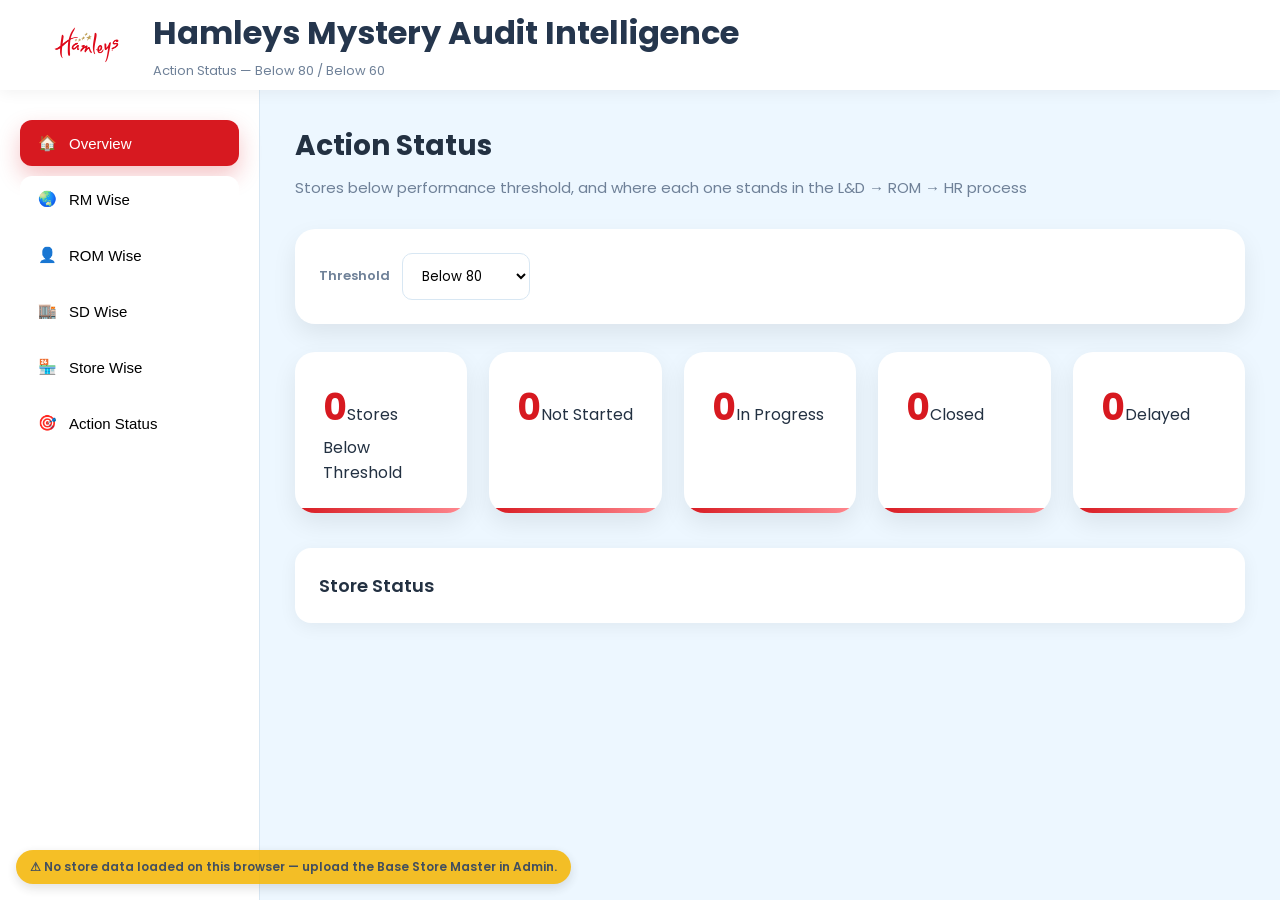
==== action-status.html @ 438d997a "Add files via upload" ====
<!DOCTYPE html>
<html lang="en">
<head>
<meta charset="UTF-8">
<meta name="viewport" content="width=device-width, initial-scale=1.0">
<title>Hamleys Mystery Audit Intelligence | Action Status</title>
<link rel="preconnect" href="https://fonts.googleapis.com">
<link rel="preconnect" href="https://fonts.gstatic.com" crossorigin>
<link href="https://fonts.googleapis.com/css2?family=Poppins:wght@300;400;500;600;700;800&display=swap" rel="stylesheet">
<link rel="stylesheet" href="assets/css/style.css?v=1.4.0">
<link rel="stylesheet" href="assets/css/dashboard.css?v=1.4.0">
<link rel="stylesheet" href="assets/css/animations.css?v=1.4.0">
</head>
<body>

<header class="top-header">
    <div class="header-left">
        <img src="assets/images/hamleys-logo.png?v=1.4.0" class="hamleys-logo" alt="Hamleys">
        <div class="header-title">
            <h1>Hamleys Mystery Audit Intelligence</h1>
            <span>Action Status — Below 80 / Below 60</span>
        </div>
    </div>
</header>

<div class="dashboard-layout">

    <aside class="sidebar">
        <div class="sidebar-menu">
            <button class="nav-item" id="navOverview"><span>🏠</span><span>Overview</span></button>
            <button class="nav-item" id="navRM"><span>🌏</span><span>RM Wise</span></button>
            <button class="nav-item" id="navROM"><span>👤</span><span>ROM Wise</span></button>
            <button class="nav-item" id="navSD"><span>🏬</span><span>SD Wise</span></button>
            <button class="nav-item" id="navStore"><span>🏪</span><span>Store Wise</span></button>
            <button class="nav-item" id="navActionStatus"><span>🎯</span><span>Action Status</span></button>
        </div>
    </aside>

    <main class="main-content">

        <section class="workspace-header">
            <div>
                <h2>Action Status</h2>
                <p class="workspace-subtitle">Stores below performance threshold, and where each one stands in the L&amp;D &rarr; ROM &rarr; HR process</p>
            </div>
        </section>

        <section class="filter-bar workspace-filters">
            <div class="filter-group">
                <label>Threshold</label>
                <select id="statusThreshold">
                    <option value="below80">Below 80</option>
                    <option value="below60">Below 60</option>
                </select>
            </div>
        </section>

        <section class="kpi-grid">
            <div class="kpi-card"><span class="summary-number" id="statusTotal">0</span><span>Stores Below Threshold</span></div>
            <div class="kpi-card"><span class="summary-number" id="statusNotStarted">0</span><span>Not Started</span></div>
            <div class="kpi-card"><span class="summary-number" id="statusInProgress">0</span><span>In Progress</span></div>
            <div class="kpi-card"><span class="summary-number" id="statusClosed">0</span><span>Closed</span></div>
            <div class="kpi-card"><span class="summary-number" id="statusDelayed">0</span><span>Delayed</span></div>
        </section>

        <section class="table-card mt-20">
            <h3>Store Status</h3>
            <table class="data-table" id="statusTable"></table>
        </section>

    </main>
</div>

<script src="assets/js/dataService.js?v=1.4.0"></script>
<script src="assets/js/cases.js?v=1.4.0"></script>
<script src="assets/js/app.js?v=1.4.0"></script>
<script src="assets/js/navigation.js?v=1.4.0"></script>
<script>
"use strict";

document.addEventListener("DOMContentLoaded", () => {
    document.getElementById("statusThreshold").addEventListener("change", render);
    render();
});

function render(){
    const threshold = document.getElementById("statusThreshold").value;
    const list = DataServiceAPI.getActionStatusList(threshold);

    setText("statusTotal", list.length);
    setText("statusNotStarted", list.filter(s => s.status === "Not Started").length);
    setText("statusInProgress", list.filter(s => s.status === "Open" && s.ldDone).length);
    setText("statusClosed", list.filter(s => s.status === "Closed").length);
    setText("statusDelayed", list.filter(s => s.romDelayed || s.hrDelayed).length);

    const table = document.getElementById("statusTable");
    table.innerHTML = `<tr><th>Store</th><th>Score</th><th>RM / ROM / SD</th><th>Pipeline</th><th>Status</th></tr>`;

    if(!list.length){
        table.innerHTML += `<tr><td colspan="5">No stores currently below ${threshold === "below60" ? "60" : "80"}%.</td></tr>`;
        return;
    }

    list.forEach(s => {
        const row = document.createElement("tr");
        row.innerHTML = `
            <td>${escapeHtml(s.storeName)}</td>
            <td>${s.overall}%</td>
            <td>${escapeHtml(s.rm||"-")} / ${escapeHtml(s.rom||"-")} / ${escapeHtml(s.sd||"-")}</td>
            <td>${pipeline(s)}</td>
            <td><span class="status ${s.status === "Closed" ? "success" : s.status === "Not Started" ? "danger" : "warning"}">${escapeHtml(s.status)}</span></td>
        `;
        table.appendChild(row);
    });
}

function pipeline(s){
    const step = (label, done, delayed) => {
        const cls = done ? "done" : (delayed ? "delayed" : "pending");
        const icon = done ? "&#10003;" : "&#10007;";
        return `<span class="pipeline-step ${cls}">${label} ${icon}</span>`;
    };
    return `<div class="pipeline">
        ${step("L&D", s.ldDone, false)}
        <span class="pipeline-arrow">&rarr;</span>
        ${step("ROM", s.romDone, s.romDelayed)}
        <span class="pipeline-arrow">&rarr;</span>
        ${step("HR", s.hrDone, s.hrDelayed)}
    </div>`;
}

function setText(id, value){
    const el = document.getElementById(id);
    if(el) el.textContent = value;
}

function escapeHtml(str){
    if(str === null || str === undefined) return "";
    return String(str).replace(/&/g,"&amp;").replace(/</g,"&lt;").replace(/>/g,"&gt;");
}
</script>

</body>
</html>
---- assets/css/style.css ----
/* ==========================================================
   Hamleys Mystery Audit Intelligence
   Global Stylesheet
   Version 2.0
   ========================================================== */

/* ==========================================================
   RESET
   ========================================================== */

*,
*::before,
*::after{
    margin:0;
    padding:0;
    box-sizing:border-box;
}

html{
    scroll-behavior:smooth;
}

body{

    font-family:'Poppins',sans-serif;

    background:#edf7ff;

    color:#233142;

    min-height:100vh;

    overflow-x:hidden;

}

/* ==========================================================
   COLOUR PALETTE
   ========================================================== */

:root{

    --hamleys-red:#d71920;

    --hamleys-dark:#8f1117;

    --hamleys-blue:#dff3ff;

    --hamleys-blue-dark:#9bd6ff;

    --background:#f5fbff;

    --card:#ffffff;

    --text:#25364d;

    --text-light:#6f8198;

    --success:#2ecc71;

    --warning:#f4b400;

    --danger:#ef5350;

    --border:#d8e7f3;

    --shadow:0 12px 30px rgba(0,0,0,.08);

    --radius:18px;

}

/* ==========================================================
   TYPOGRAPHY
   ========================================================== */

h1{

    font-size:32px;

    font-weight:700;

    color:var(--text);

}

h2{

    font-size:24px;

    font-weight:700;

}

h3{

    font-size:18px;

    font-weight:600;

}

h4{

    font-size:14px;

    color:var(--text-light);

    font-weight:500;

}

p{

    color:var(--text-light);

    line-height:1.7;

    font-size:15px;

}

/* ==========================================================
   LINKS
   ========================================================== */

a{

    text-decoration:none;

    color:inherit;

}

/* ==========================================================
   HEADER
   ========================================================== */

.top-header{

    position:sticky;

    top:0;

    z-index:999;

    height:90px;

    background:white;

    display:flex;

    justify-content:space-between;

    align-items:center;

    padding:0 40px;

    box-shadow:0 2px 15px rgba(0,0,0,.06);

}

.header-left{

    display:flex;

    align-items:center;

    gap:18px;

}

.hamleys-logo{

    height:64px;

    width:auto;

}

.header-title span{

    color:var(--text-light);

    font-size:13px;

}

.business-toggle{

    display:flex;

    background:#f0f5fa;

    border-radius:40px;

    padding:5px;

}

.toggle-btn{

    border:none;

    background:none;

    padding:12px 28px;

    cursor:pointer;

    font-weight:600;

    border-radius:30px;

    transition:.3s;

}

.toggle-btn.active{

    background:var(--hamleys-red);

    color:white;

}

/* ==========================================================
   MAIN LAYOUT
   ========================================================== */

.dashboard-layout{

    display:flex;

    min-height:calc(100vh - 90px);

}

/* ==========================================================
   SIDEBAR
   ========================================================== */

.sidebar{

    width:260px;

    background:white;

    padding:30px 20px;

    border-right:1px solid var(--border);

}

.sidebar-menu{

    display:flex;

    flex-direction:column;

    gap:10px;

}

.nav-item{

    display:flex;

    align-items:center;

    gap:12px;

    border:none;

    background:white;

    padding:14px 18px;

    border-radius:12px;

    cursor:pointer;

    transition:.25s;

    font-size:15px;

}

.nav-item:hover{

    background:var(--hamleys-blue);

}

.nav-item.active{

    background:var(--hamleys-red);

    color:white;

}

.nav-link{

    display:block;

    padding:14px 18px;

    border-radius:12px;

    transition:.25s;

}

.nav-link:hover{

    background:var(--hamleys-blue);

}

/* ==========================================================
   MAIN CONTENT
   ========================================================== */

.main-content{

    flex:1;

    padding:35px;

}

/* ==========================================================
   COMMON CARDS
   ========================================================== */

.card{

    background:white;

    border-radius:var(--radius);

    box-shadow:var(--shadow);

    padding:24px;

}

/* ==========================================================
   BUTTONS
   ========================================================== */

.primary-btn{

    border:none;

    background:var(--hamleys-red);

    color:white;

    padding:14px 24px;

    border-radius:12px;

    cursor:pointer;

    font-weight:600;

    transition:.3s;

}

.primary-btn:hover{

    background:var(--hamleys-dark);

}

/* ==========================================================
   INPUTS
   ========================================================== */

input,
select{

    width:100%;

    padding:12px 15px;

    border:1px solid var(--border);

    border-radius:10px;

    font-family:'Poppins',sans-serif;

    background:white;

}

label{

    display:block;

    margin-bottom:8px;

    font-size:13px;

    color:var(--text-light);

}

/* ==========================================================
   TABLES
   ========================================================== */

table{

    width:100%;

    border-collapse:collapse;

}

th{

    text-align:left;

    background:#f7fbff;

    padding:14px;

}

td{

    padding:14px;

    border-bottom:1px solid #edf2f7;

}

/* ==========================================================
   RESPONSIVE
   ========================================================== */

@media(max-width:1100px){

.sidebar{

    width:90px;

}

.nav-item span:last-child{

    display:none;

}

.header-title{

    display:none;

}

}

@media(max-width:768px){

.dashboard-layout{

    flex-direction:column;

}

.sidebar{

    width:100%;

    border-right:none;

    border-bottom:1px solid var(--border);

}

.main-content{

    padding:20px;

}

.top-header{

    padding:15px 20px;

    flex-direction:column;

    height:auto;

    gap:15px;

}

}

.header-right .back-link{
    text-decoration: none;
    display: inline-block;
}
---- assets/css/dashboard.css ----
/* ==========================================================
   DASHBOARD LAYOUT
   Hamleys Mystery Audit Intelligence
   ========================================================== */

/* ===========================
   HERO BANNER
=========================== */

.hero-banner{

    display:flex;

    justify-content:space-between;

    align-items:center;

    padding:40px;

    margin-bottom:35px;

    border-radius:24px;

    background:
    linear-gradient(135deg,#dff3ff 0%,#ffffff 100%);

    box-shadow:
    0 20px 45px rgba(0,0,0,.08);

    overflow:hidden;

    position:relative;

}

.hero-banner::before{

    content:"";

    position:absolute;

    right:-120px;

    top:-120px;

    width:320px;

    height:320px;

    background:rgba(215,25,32,.05);

    border-radius:50%;

}

.hero-left{

    width:60%;

    position:relative;

    z-index:2;

}

.hero-left h2{

    font-size:34px;

    margin-bottom:18px;

    line-height:1.3;

}

.hero-left h2 span{

    color:var(--hamleys-red);

}

.hero-left p{

    max-width:620px;

}

.hero-right{

    display:flex;

    justify-content:center;

    align-items:center;

    position:relative;

    z-index:2;

}

/* ===========================
   INDIA SCORE CARD
=========================== */

.hero-score-card{

    width:270px;

    height:270px;

    background:white;

    border-radius:30px;

    box-shadow:0 20px 45px rgba(0,0,0,.08);

    display:flex;

    flex-direction:column;

    justify-content:center;

    align-items:center;

}

.score-title{

    color:#8aa2b5;

    font-size:14px;

    letter-spacing:1px;

    text-transform:uppercase;

}

.score-value{

    font-size:72px;

    font-weight:800;

    color:var(--hamleys-red);

    margin:18px 0;

}

.score-change{

    font-weight:600;

    font-size:14px;

}

.score-change.positive{

    color:var(--success);

}

.score-change.negative{

    color:var(--danger);

}

/* ===========================
   KPI GRID
=========================== */

.kpi-grid{

    display:grid;

    grid-template-columns:repeat(5,1fr);

    gap:22px;

    margin-bottom:35px;

}

.kpi-card{

    background:white;

    border-radius:20px;

    padding:28px;

    box-shadow:0 10px 25px rgba(0,0,0,.08);

    transition:.35s;

    position:relative;

    overflow:hidden;

}

.kpi-card::after{

    content:"";

    position:absolute;

    left:0;

    bottom:0;

    width:100%;

    height:5px;

    background:linear-gradient(
        90deg,
        var(--hamleys-red),
        #ff8b92);

}

.kpi-card:hover{

    transform:translateY(-8px);

}

.kpi-card h4{

    margin-bottom:18px;

}

.kpi-card h2{

    font-size:40px;

    color:var(--hamleys-red);

}

/* ===========================
   FILTER BAR
=========================== */

.filter-bar{

    display:flex;

    justify-content:space-between;

    align-items:flex-end;

    gap:20px;

    background:white;

    border-radius:20px;

    padding:24px;

    margin-bottom:35px;

    box-shadow:0 8px 22px rgba(0,0,0,.06);

}

.filter-group{

    display:flex;

    align-items:center;

    gap:12px;

}

.filter-group label{

    margin:0;

    font-weight:600;

}

/* ===========================
   COUNTRY SUMMARY
=========================== */

.country-summary{

    display:grid;

    grid-template-columns:repeat(4,1fr);

    gap:20px;

    margin-bottom:35px;

}

.summary-card{

    background:white;

    border-radius:22px;

    padding:28px;

    box-shadow:0 10px 25px rgba(0,0,0,.08);

    transition:.3s;

}

.summary-card:hover{

    transform:translateY(-6px);

}

.summary-card h3{

    margin-bottom:18px;

}

.summary-number{

    font-size:36px;

    color:var(--hamleys-red);

    font-weight:700;

}

/* ===========================
   SECTION PERFORMANCE
=========================== */

.section-performance{

    margin-bottom:35px;

}

.section-header{

    display:flex;

    justify-content:space-between;

    align-items:center;

    margin-bottom:22px;

}

.section-card-grid{

    display:grid;

    grid-template-columns:repeat(auto-fit,minmax(220px,1fr));

    gap:20px;

}

.section-card{

    background:white;

    border-radius:18px;

    padding:22px;

    box-shadow:0 10px 22px rgba(0,0,0,.06);

    transition:.3s;

}

.section-card:hover{

    transform:translateY(-6px);

}

.section-card h4{

    margin-bottom:15px;

}

.section-score{

    font-size:38px;

    color:var(--hamleys-red);

    font-weight:700;

}

.section-progress{

    margin-top:16px;

    width:100%;

    height:10px;

    border-radius:30px;

    background:#eef5fb;

    overflow:hidden;

}

.section-progress span{

    display:block;

    height:100%;

    border-radius:30px;

    background:
    linear-gradient(
    90deg,
    var(--hamleys-red),
    #ff8b92);

}/* ==========================================================
   CHART LAYOUT
========================================================== */

.chart-row{

    display:grid;

    grid-template-columns:repeat(2,1fr);

    gap:24px;

    margin-bottom:32px;

}

.chart-card{

    background:#ffffff;

    border-radius:22px;

    padding:26px;

    box-shadow:0 10px 28px rgba(0,0,0,.08);

    transition:.35s;

    position:relative;

}

.chart-card:hover{

    transform:translateY(-6px);

}

.card-title{

    font-size:18px;

    font-weight:600;

    color:var(--text);

    margin-bottom:24px;

}

.chart-large{

    width:100%;

    height:380px;

}

/* ==========================================================
   PERFORMANCE TABLES
========================================================== */

.performance-row{

    display:grid;

    grid-template-columns:repeat(2,1fr);

    gap:24px;

    margin-bottom:35px;

}

.performance-card{

    background:#ffffff;

    border-radius:22px;

    padding:26px;

    box-shadow:0 10px 28px rgba(0,0,0,.08);

}

.performance-card table{

    margin-top:18px;

}

.performance-card th{

    background:#f3f8fc;

    font-size:13px;

    color:#6f8198;

}

.performance-card td{

    font-size:14px;

}

.performance-card tr:hover{

    background:#f8fcff;

}

/* ==========================================================
   AI INSIGHTS
========================================================== */

.ai-section{

    background:linear-gradient(
        135deg,
        #ffffff,
        #eef8ff);

    border-radius:24px;

    padding:30px;

    margin-bottom:40px;

    box-shadow:0 10px 28px rgba(0,0,0,.08);

}

.insight-container{

    display:grid;

    grid-template-columns:repeat(auto-fit,minmax(280px,1fr));

    gap:20px;

    margin-top:24px;

}

.insight-card{

    background:white;

    border-radius:18px;

    padding:22px;

    border-left:6px solid var(--hamleys-red);

    box-shadow:0 8px 20px rgba(0,0,0,.06);

}

.insight-card h4{

    margin-bottom:12px;

    color:var(--hamleys-red);

}

.insight-card p{

    font-size:14px;

}

/* ==========================================================
   STATUS BADGES
========================================================== */

.status{

    display:inline-flex;

    align-items:center;

    justify-content:center;

    padding:6px 14px;

    border-radius:40px;

    font-size:12px;

    font-weight:600;

}

.status.success{

    background:#e8f8ef;

    color:#2e7d32;

}

.status.warning{

    background:#fff8e5;

    color:#d48806;

}

.status.danger{

    background:#ffe9e8;

    color:#c62828;

}

.status.info{

    background:#eaf4ff;

    color:#1565c0;

}

/* ==========================================================
   SCORE CHIPS
========================================================== */

.score-chip{

    display:inline-block;

    min-width:70px;

    text-align:center;

    padding:8px 14px;

    border-radius:12px;

    font-weight:700;

    color:white;

}

.score-green{

    background:#2ecc71;

}

.score-yellow{

    background:#f4b400;

}

.score-orange{

    background:#fb8c00;

}

.score-red{

    background:#e53935;

}

/* ==========================================================
   LOADING STATE
========================================================== */

.loading-panel{

    display:flex;

    justify-content:center;

    align-items:center;

    flex-direction:column;

    gap:18px;

    min-height:260px;

}

.loader{

    width:60px;

    height:60px;

    border-radius:50%;

    border:6px solid #edf4fb;

    border-top:6px solid var(--hamleys-red);

    animation:spin 1s linear infinite;

}

@keyframes spin{

    from{

        transform:rotate(0deg);

    }

    to{

        transform:rotate(360deg);

    }

}

/* ==========================================================
   EMPTY STATE
========================================================== */

.empty-state{

    display:flex;

    flex-direction:column;

    justify-content:center;

    align-items:center;

    min-height:260px;

    text-align:center;

    color:#7b8ea3;

}

.empty-state h3{

    margin-bottom:12px;

}

.empty-state p{

    max-width:400px;

}

/* ==========================================================
   SECTION DIVIDERS
========================================================== */

.section-divider{

    height:1px;

    background:#e5edf4;

    margin:40px 0;

}

/* ==========================================================
   GLASS PANEL
========================================================== */

.glass-card{

    background:rgba(255,255,255,.75);

    backdrop-filter:blur(14px);

    border:1px solid rgba(255,255,255,.4);

    border-radius:22px;

    box-shadow:0 14px 28px rgba(0,0,0,.08);

    padding:24px;

}/* ==========================================================
   HIERARCHY WORKSPACE
========================================================== */

.hierarchy-workspace{

    margin-top:40px;

    margin-bottom:40px;

}

.workspace-header{

    display:flex;

    justify-content:space-between;

    align-items:center;

    margin-bottom:28px;

}

.workspace-header h2{

    font-size:28px;

    margin-bottom:8px;

}

.workspace-subtitle{

    color:var(--text-light);

}

.workspace-filters{

    display:grid;

    grid-template-columns:repeat(4,1fr);

    gap:20px;

    background:white;

    border-radius:20px;

    padding:24px;

    box-shadow:0 10px 25px rgba(0,0,0,.08);

    margin-bottom:28px;

}

.filter-item{

    display:flex;

    flex-direction:column;

}

.workspace-kpis{

    display:grid;

    grid-template-columns:repeat(4,1fr);

    gap:22px;

    margin-bottom:30px;

}

.workspace-kpi{

    background:white;

    border-radius:20px;

    padding:24px;

    text-align:center;

    box-shadow:0 10px 25px rgba(0,0,0,.08);

}

.workspace-kpi span{

    color:var(--text-light);

    font-size:13px;

}

.workspace-kpi h2{

    margin-top:12px;

    font-size:42px;

    color:var(--hamleys-red);

}

.workspace-chart-grid{

    display:grid;

    grid-template-columns:repeat(2,1fr);

    gap:24px;

    margin-bottom:30px;

}

.workspace-detail-grid{

    display:grid;

    grid-template-columns:1.2fr .8fr;

    gap:24px;

}

.detail-card{

    background:white;

    border-radius:22px;

    padding:24px;

    box-shadow:0 10px 25px rgba(0,0,0,.08);

}

/* ==========================================================
   REMARKS PANEL
========================================================== */

.remarks-panel{

    display:flex;

    flex-direction:column;

    gap:18px;

}

.remark{

    padding:18px;

    border-left:5px solid var(--hamleys-red);

    background:#fdfefe;

    border-radius:12px;

    box-shadow:0 4px 12px rgba(0,0,0,.05);

}

.remark h4{

    margin-bottom:8px;

}

.remark-date{

    font-size:12px;

    color:var(--text-light);

    margin-bottom:10px;

}

/* ==========================================================
   STORE PROFILE
========================================================== */

.store-profile{

    margin-top:50px;

}

.profile-header{

    display:flex;

    justify-content:space-between;

    align-items:center;

    margin-bottom:30px;

    background:white;

    border-radius:24px;

    padding:30px;

    box-shadow:0 10px 28px rgba(0,0,0,.08);

}

.profile-score{

    text-align:center;

}

.profile-score span{

    display:block;

    color:var(--text-light);

    margin-bottom:10px;

}

.profile-score h1{

    font-size:72px;

    color:var(--hamleys-red);

}

.profile-grid{

    display:grid;

    grid-template-columns:1fr 1fr;

    gap:24px;

    margin-bottom:30px;

}

.profile-card{

    background:white;

    border-radius:22px;

    padding:26px;

    box-shadow:0 10px 25px rgba(0,0,0,.08);

}

.info-table td{

    padding:12px 6px;

}

.info-table td:first-child{

    color:var(--text-light);

    width:45%;

}

/* ==========================================================
   TIMELINE
========================================================== */

.timeline{

    position:relative;

    margin-top:10px;

}

.timeline::before{

    content:"";

    position:absolute;

    left:18px;

    top:0;

    bottom:0;

    width:3px;

    background:#e3edf5;

}

.timeline-item{

    position:relative;

    padding-left:55px;

    margin-bottom:28px;

}

.timeline-item::before{

    content:"";

    position:absolute;

    left:10px;

    top:4px;

    width:18px;

    height:18px;

    border-radius:50%;

    background:var(--hamleys-red);

}

.timeline-title{

    font-weight:600;

    margin-bottom:4px;

}

.timeline-date{

    font-size:12px;

    color:var(--text-light);

    margin-bottom:8px;

}

/* ==========================================================
   UTILITIES
========================================================== */

.hidden{

    display:none !important;

}

.text-center{

    text-align:center;

}

.text-right{

    text-align:right;

}

.mt-20{

    margin-top:20px;

}

.mt-30{

    margin-top:30px;

}

.mb-20{

    margin-bottom:20px;

}

.mb-30{

    margin-bottom:30px;

}

/* ==========================================================
   RESPONSIVE
========================================================== */

@media(max-width:1200px){

.kpi-grid,
.country-summary,
.workspace-kpis{

    grid-template-columns:repeat(2,1fr);

}

.workspace-chart-grid,
.chart-row,
.performance-row,
.profile-grid,
.workspace-detail-grid{

    grid-template-columns:1fr;

}

}

@media(max-width:768px){

.hero-banner{

    flex-direction:column;

    text-align:center;

    gap:30px;

}

.hero-left{

    width:100%;

}

.hero-score-card{

    width:220px;

    height:220px;

}

.workspace-filters{

    grid-template-columns:1fr;

}

.kpi-grid,
.country-summary{

    grid-template-columns:1fr;

}

.section-card-grid{

    grid-template-columns:1fr;

}

.chart-large{

    height:300px;

}

.profile-score h1{

    font-size:52px;

}

.profile-header{

    flex-direction:column;

    gap:20px;

}

}

/* ==========================================================
   DATA TABLES (shared across all dashboards)
   ========================================================== */

.table-card{
    background:#fff;
    border-radius:16px;
    padding:24px;
    box-shadow:0 4px 18px rgba(0,0,0,.06);
    overflow-x:auto;
}

table.data-table{
    width:100%;
    border-collapse:collapse;
    font-size:14px;
}

table.data-table tr:first-child{
    background:var(--hamleys-red,#D71920);
    color:#fff;
}

table.data-table th{
    text-align:left;
    padding:12px 14px;
    font-weight:600;
    white-space:nowrap;
}

table.data-table td{
    padding:10px 14px;
    border-bottom:1px solid #eee;
    color:#233142;
}

table.data-table tr:not(:first-child):hover{
    background:#fafafa;
}

.upload-card{
    background:#fff;
    border-radius:16px;
    padding:24px;
    box-shadow:0 4px 18px rgba(0,0,0,.06);
    margin-bottom:24px;
}

.upload-card h3{
    margin-bottom:6px;
}

.upload-card p.hint{
    font-size:13px;
    color:#8a9ba8;
    margin-bottom:16px;
}

.upload-row{
    display:flex;
    gap:12px;
    align-items:center;
    flex-wrap:wrap;
}

.upload-row input[type="file"]{
    flex:1;
    min-width:220px;
    padding:10px;
    border:1px dashed #ccc;
    border-radius:10px;
    background:#fafafa;
}

.form-grid{
    display:grid;
    grid-template-columns:repeat(auto-fit, minmax(220px, 1fr));
    gap:16px;
    margin-bottom:16px;
}

.form-group label{
    display:block;
    font-size:13px;
    font-weight:600;
    margin-bottom:6px;
    color:#233142;
}

.form-group input,
.form-group select,
.form-group textarea{
    width:100%;
    padding:10px 12px;
    border:1px solid #ddd;
    border-radius:10px;
    font-family:inherit;
    font-size:14px;
}

.secondary-btn{
    background:#fff;
    border:1px solid var(--hamleys-red,#D71920);
    color:var(--hamleys-red,#D71920);
    padding:10px 20px;
    border-radius:10px;
    font-weight:600;
    cursor:pointer;
}

.secondary-btn:hover{
    background:#fff5f5;
}

/* ==========================================================
   COHORT LEADERBOARD
   ========================================================== */

table.data-table tr.cohort-row-active{
    background: #fff5f5;
    font-weight: 600;
}

table.data-table tr.cohort-row-active td:first-child{
    border-left: 4px solid var(--hamleys-red, #D71920);
}
---- assets/css/animations.css ----
/* ==========================================================
   Hamleys Mystery Audit Intelligence
   Animations
   Version 2.0
==========================================================*/

/* ===========================
   Fade In
=========================== */

@keyframes fadeIn{

    from{

        opacity:0;

    }

    to{

        opacity:1;

    }

}

.fade-in{

    animation:fadeIn .6s ease forwards;

}

/* ===========================
   Slide Up
=========================== */

@keyframes slideUp{

    from{

        transform:translateY(30px);

        opacity:0;

    }

    to{

        transform:translateY(0);

        opacity:1;

    }

}

.slide-up{

    animation:slideUp .6s ease forwards;

}

/* ===========================
   Slide Left
=========================== */

@keyframes slideLeft{

    from{

        transform:translateX(40px);

        opacity:0;

    }

    to{

        transform:translateX(0);

        opacity:1;

    }

}

.slide-left{

    animation:slideLeft .6s ease;

}

/* ===========================
   Slide Right
=========================== */

@keyframes slideRight{

    from{

        transform:translateX(-40px);

        opacity:0;

    }

    to{

        transform:translateX(0);

        opacity:1;

    }

}

.slide-right{

    animation:slideRight .6s ease;

}

/* ===========================
   Scale
=========================== */

@keyframes scaleIn{

    from{

        transform:scale(.92);

        opacity:0;

    }

    to{

        transform:scale(1);

        opacity:1;

    }

}

.scale-in{

    animation:scaleIn .45s ease;

}

/* ===========================
   Float
=========================== */

@keyframes floating{

    0%{

        transform:translateY(0px);

    }

    50%{

        transform:translateY(-8px);

    }

    100%{

        transform:translateY(0px);

    }

}

.float{

    animation:floating 4s ease infinite;

}

/* ===========================
   Pulse
=========================== */

@keyframes pulse{

    0%{

        transform:scale(1);

    }

    50%{

        transform:scale(1.05);

    }

    100%{

        transform:scale(1);

    }

}

.pulse{

    animation:pulse 2.2s infinite;

}

/* ===========================
   Dashboard Cards
=========================== */

.kpi-card,
.summary-card,
.chart-card,
.performance-card,
.profile-card,
.workspace-kpi{

    transition:

    transform .25s ease,

    box-shadow .25s ease;

}

.kpi-card:hover,
.summary-card:hover,
.chart-card:hover,
.performance-card:hover,
.profile-card:hover,
.workspace-kpi:hover{

    transform:translateY(-6px);

    box-shadow:

    0 22px 50px rgba(0,0,0,.12);

}

/* ===========================
   Navigation
=========================== */

.nav-item{

    transition:

    background .25s,

    color .25s,

    transform .25s;

}

.nav-item:hover{

    transform:translateX(6px);

}

.nav-item.active{

    box-shadow:

    0 10px 22px rgba(215,25,32,.25);

}

/* ===========================
   Buttons
=========================== */

.primary-btn{

    transition:

    transform .2s,

    box-shadow .2s,

    background .2s;

}

.primary-btn:hover{

    transform:translateY(-2px);

    box-shadow:

    0 12px 24px rgba(215,25,32,.25);

}

.primary-btn:active{

    transform:scale(.97);

}

/* ===========================
   Toggle
=========================== */

.toggle-btn{

    transition:

    background .25s,

    color .25s,

    transform .25s;

}

.toggle-btn:hover{

    transform:scale(1.03);

}

/* ===========================
   Shimmer Loading
=========================== */

.shimmer{

    position:relative;

    overflow:hidden;

    background:#edf4fb;

}

.shimmer::after{

    content:"";

    position:absolute;

    top:0;

    left:-150px;

    width:120px;

    height:100%;

    background:

    linear-gradient(

        90deg,

        transparent,

        rgba(255,255,255,.7),

        transparent

    );

    animation:shimmer 1.4s infinite;

}

@keyframes shimmer{

    from{

        left:-150px;

    }

    to{

        left:110%;

    }

}

/* ===========================
   Chart Fade
=========================== */

.chart-large{

    animation:

    fadeIn .8s ease;

}

/* ===========================
   Page Animation
=========================== */

.main-content{

    animation:

    slideUp .6s ease;

}

/* ==========================================================
   Toast Notifications
   ========================================================== */

.app-toast{
    position: fixed;
    right: 30px;
    bottom: 30px;
    padding: 14px 24px;
    border-radius: 12px;
    color: #fff;
    font-weight: 600;
    z-index: 9999;
    box-shadow: 0 10px 25px rgba(0,0,0,.25);
    opacity: 0;
    pointer-events: none;
    transition: opacity .3s ease, transform .3s ease;
    transform: translateY(10px);
}

.app-toast.show{
    opacity: 1;
    transform: translateY(0);
}

.app-toast.toast-success{ background: #2ecc71; }
.app-toast.toast-error{ background: #e53935; }
.app-toast.toast-warning{ background: #f4b400; color: #233142; }

/* ==========================================================
   Global Loader
   ========================================================== */

.global-loader{
    position: fixed;
    inset: 0;
    display: none;
    align-items: center;
    justify-content: center;
    background: rgba(255,255,255,.85);
    font-size: 20px;
    font-weight: 700;
    color: #D71920;
    z-index: 9998;
}

/* ==========================================================
   Data Status Badge
   ========================================================== */

.data-status-badge{
    position: fixed;
    left: 16px;
    bottom: 16px;
    background: #233142;
    color: #fff;
    font-size: 12px;
    padding: 8px 14px;
    border-radius: 30px;
    opacity: .85;
    z-index: 500;
    box-shadow: 0 4px 12px rgba(0,0,0,.15);
}

.data-status-badge.warning{
    background: #f4b400;
    color: #233142;
    font-weight: 600;
}
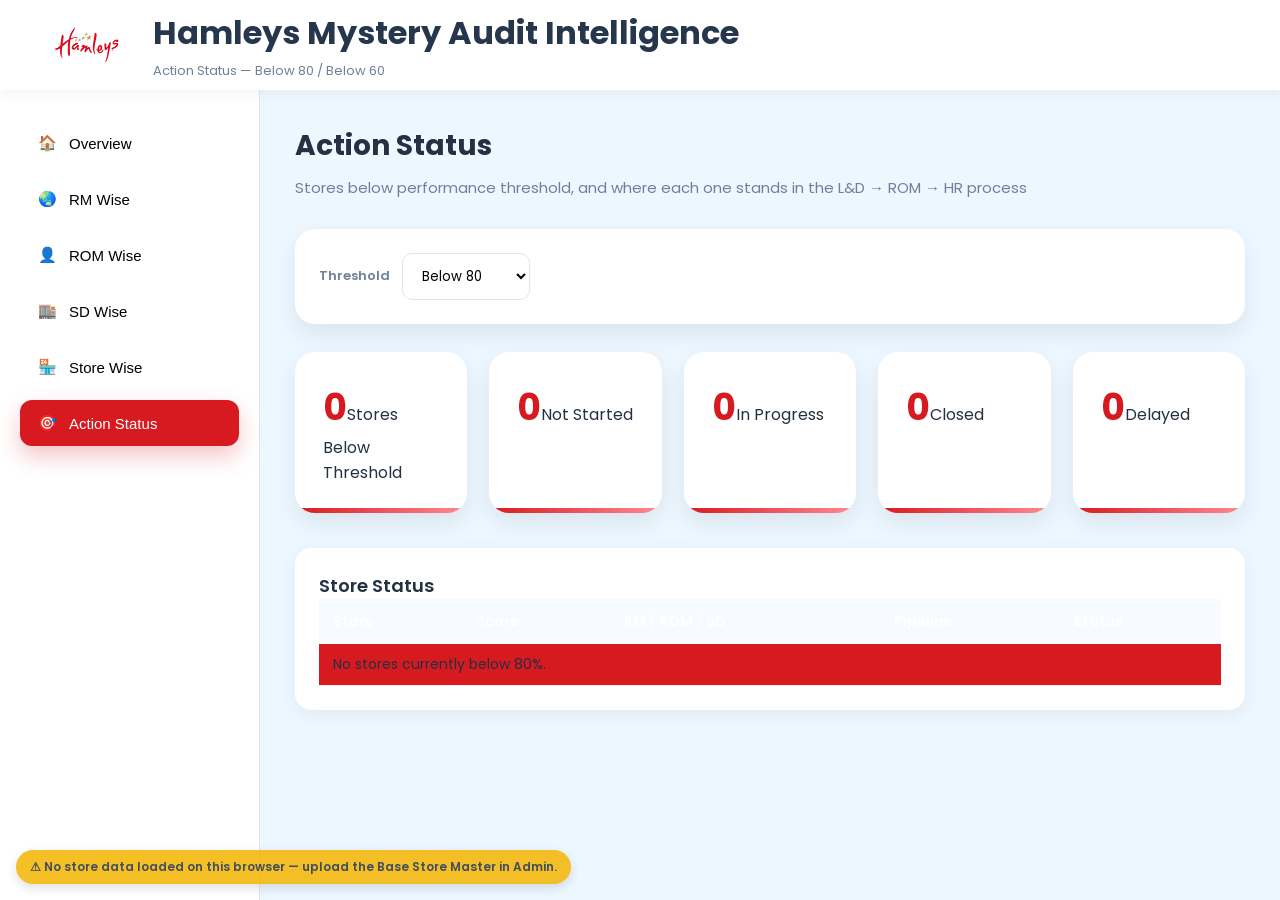
==== commit 55932173: "Add files via upload" ====
--- a/action-status.html
+++ b/action-status.html
@@ -7,15 +7,15 @@
 <link rel="preconnect" href="https://fonts.googleapis.com">
 <link rel="preconnect" href="https://fonts.gstatic.com" crossorigin>
 <link href="https://fonts.googleapis.com/css2?family=Poppins:wght@300;400;500;600;700;800&display=swap" rel="stylesheet">
-<link rel="stylesheet" href="assets/css/style.css?v=1.4.0">
-<link rel="stylesheet" href="assets/css/dashboard.css?v=1.4.0">
-<link rel="stylesheet" href="assets/css/animations.css?v=1.4.0">
+<link rel="stylesheet" href="assets/css/style.css?v=1.5.0">
+<link rel="stylesheet" href="assets/css/dashboard.css?v=1.5.0">
+<link rel="stylesheet" href="assets/css/animations.css?v=1.5.0">
 </head>
 <body>
 
 <header class="top-header">
     <div class="header-left">
-        <img src="assets/images/hamleys-logo.png?v=1.4.0" class="hamleys-logo" alt="Hamleys">
+        <img src="assets/images/hamleys-logo.png?v=1.5.0" class="hamleys-logo" alt="Hamleys">
         <div class="header-title">
             <h1>Hamleys Mystery Audit Intelligence</h1>
             <span>Action Status — Below 80 / Below 60</span>
@@ -71,10 +71,10 @@
     </main>
 </div>
 
-<script src="assets/js/dataService.js?v=1.4.0"></script>
-<script src="assets/js/cases.js?v=1.4.0"></script>
-<script src="assets/js/app.js?v=1.4.0"></script>
-<script src="assets/js/navigation.js?v=1.4.0"></script>
+<script src="assets/js/dataService.js?v=1.5.0"></script>
+<script src="assets/js/cases.js?v=1.5.0"></script>
+<script src="assets/js/app.js?v=1.5.0"></script>
+<script src="assets/js/navigation.js?v=1.5.0"></script>
 <script>
 "use strict";
 
--- a/assets/css/dashboard.css
+++ b/assets/css/dashboard.css
@@ -1454,3 +1454,45 @@
 table.data-table tr.cohort-row-active td:first-child{
     border-left: 4px solid var(--hamleys-red, #D71920);
 }
+
+/* ==========================================================
+   ACTION STATUS PIPELINE
+   ========================================================== */
+
+.pipeline{
+    display: flex;
+    align-items: center;
+    gap: 6px;
+    flex-wrap: nowrap;
+}
+
+.pipeline-step{
+    display: inline-flex;
+    align-items: center;
+    gap: 4px;
+    padding: 4px 10px;
+    border-radius: 20px;
+    font-size: 12px;
+    font-weight: 600;
+    white-space: nowrap;
+}
+
+.pipeline-step.done{
+    background: #e8f8ef;
+    color: #2e7d32;
+}
+
+.pipeline-step.pending{
+    background: #f4f4f4;
+    color: #8a9ba8;
+}
+
+.pipeline-step.delayed{
+    background: #ffe9e8;
+    color: #c62828;
+}
+
+.pipeline-arrow{
+    color: #ccc;
+    font-weight: 700;
+}
